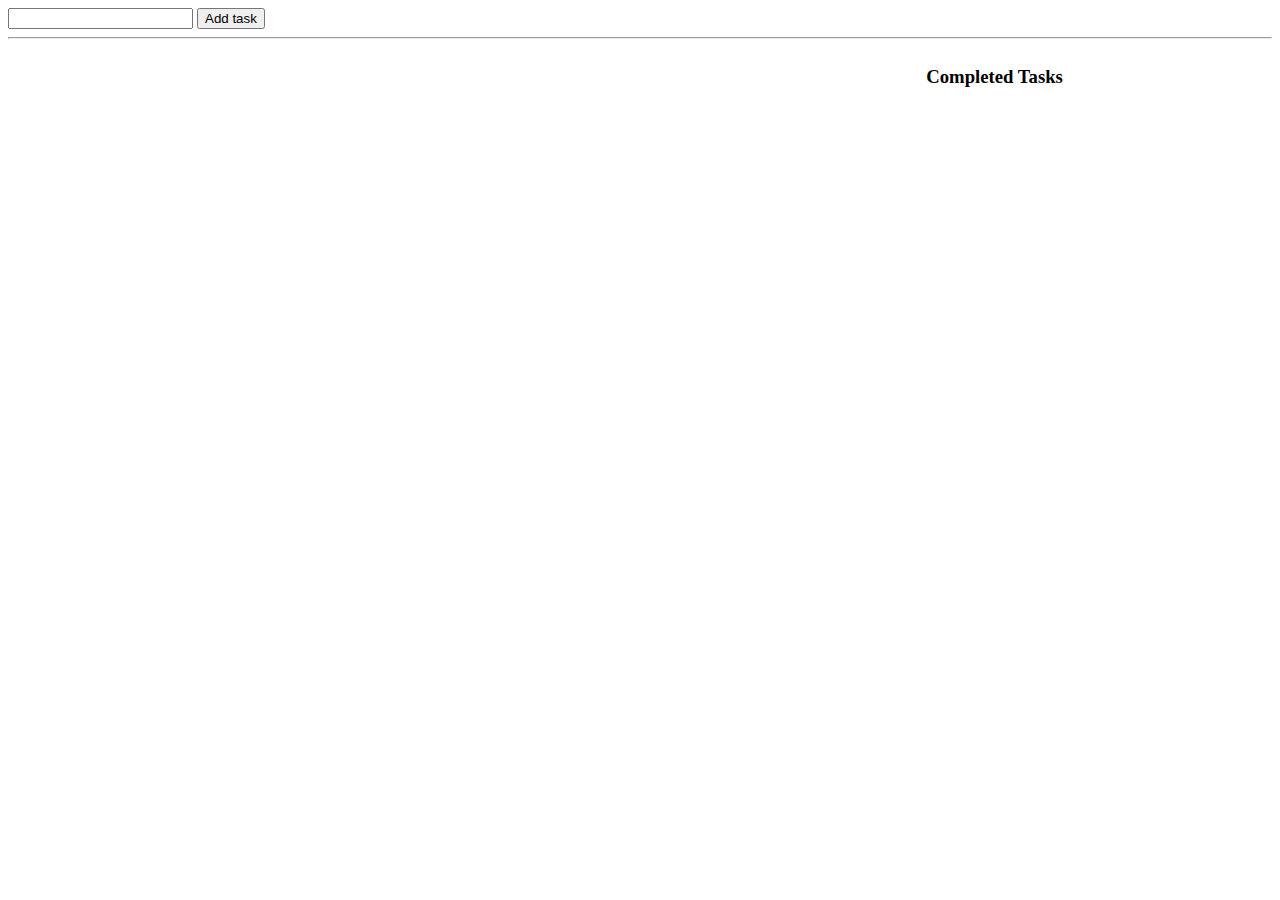
==== index.html @ 07974bbe "my new files ..." ====
<html lang="en">
<head>
    <meta charset="UTF-8">
    <meta name="viewport" content="width=device-width, initial-scale=1.0">
    <title>Document</title>
    <link rel="stylesheet" href="style.css">
</head>
<body>


    <div>
        <input type="mixed" id="input">
        
        <button id="add">Add task</button>
    </div>
    
    
    <hr>
    <div class="tasksContainer">

        <div class="tasks">
            
        </div>
        
        <div class="completedTasks" name="completedTasks">
            <h3>Completed Tasks</h3>  
        </div>
    </div>







    

    <script src="https://code.jquery.com/jquery-3.5.1.js" integrity="sha256-QWo7LDvxbWT2tbbQ97B53yJnYU3WhH/C8ycbRAkjPDc=" crossorigin="anonymous"></script>
    <script src="core.js"></script>


</body>
</html>
---- style.css ----
.tasks{
    width:500px;
    height:500px;
    
}

.tasksContainer {
    display: flex;
    flex-direction: row;
    justify-content: space-evenly;
}
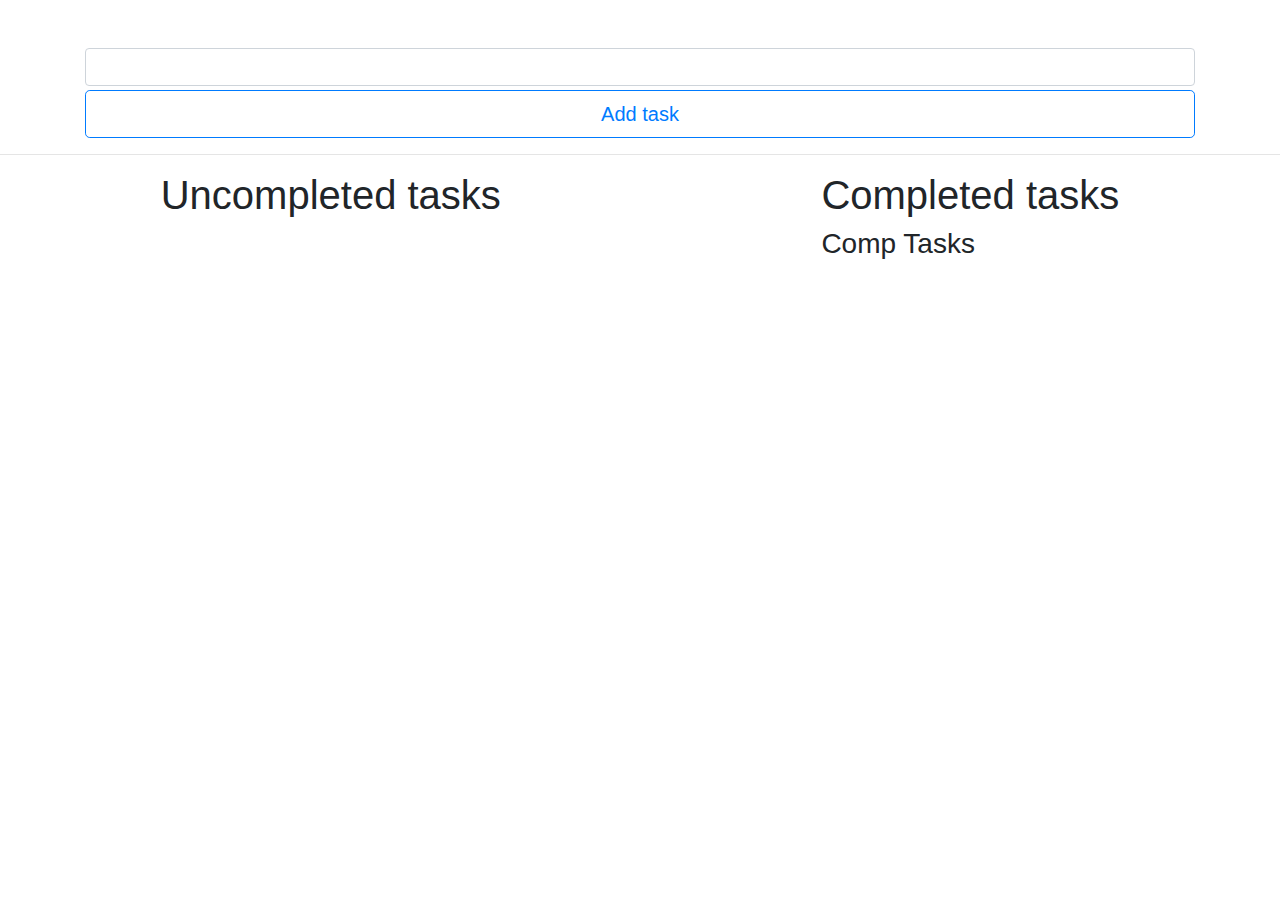
==== commit 7a0797a1: "working project" ====
--- a/index.html
+++ b/index.html
@@ -4,30 +4,37 @@
     <meta name="viewport" content="width=device-width, initial-scale=1.0">
     <title>Document</title>
     <link rel="stylesheet" href="style.css">
+    <link rel="stylesheet" href="https://stackpath.bootstrapcdn.com/bootstrap/4.5.2/css/bootstrap.min.css" integrity="sha384-JcKb8q3iqJ61gNV9KGb8thSsNjpSL0n8PARn9HuZOnIxN0hoP+VmmDGMN5t9UJ0Z" crossorigin="anonymous">
+    <script src="https://stackpath.bootstrapcdn.com/bootstrap/4.5.2/js/bootstrap.min.js" integrity="sha384-B4gt1jrGC7Jh4AgTPSdUtOBvfO8shuf57BaghqFfPlYxofvL8/KUEfYiJOMMV+rV" crossorigin="anonymous" defer></script>
+
 </head>
 <body>
 
 
-    <div>
-        <input type="mixed" id="input">
+    <div class="container">
+        <input type="text" id="input" class="form-control mt-5 mb-1 px-3 py-3 mx-auto">
         
-        <button id="add">Add task</button>
+        <button id="add" class="btn btn-outline-primary btn-lg btn-block">Add task</button>
     </div>
     
-    
     <hr>
+
     <div class="tasksContainer">
+        <div class="uContainer">
+            <h1>Uncompleted tasks <span id="uc"></span></h1>
+            <div class="tasks" >
 
-        <div class="tasks">
-            
+            </div> 
         </div>
-        
-        <div class="completedTasks" name="completedTasks">
-            <h3>Completed Tasks</h3>  
+        <div class="cContainer">
+                <h1>Completed tasks <span id="cc"></span></h1>
+             <div class="completedTasks">
+                 <h3>Comp Tasks</h3>
+             </div>
         </div>
+       
+
     </div>
-
-
 
 
 
@@ -37,7 +44,5 @@
 
     <script src="https://code.jquery.com/jquery-3.5.1.js" integrity="sha256-QWo7LDvxbWT2tbbQ97B53yJnYU3WhH/C8ycbRAkjPDc=" crossorigin="anonymous"></script>
     <script src="core.js"></script>
-
-
 </body>
 </html>--- a/style.css
+++ b/style.css
@@ -5,7 +5,8 @@
 }
 
 .tasksContainer {
-    display: flex;
+    display:flex;
     flex-direction: row;
     justify-content: space-evenly;
-}+}
+
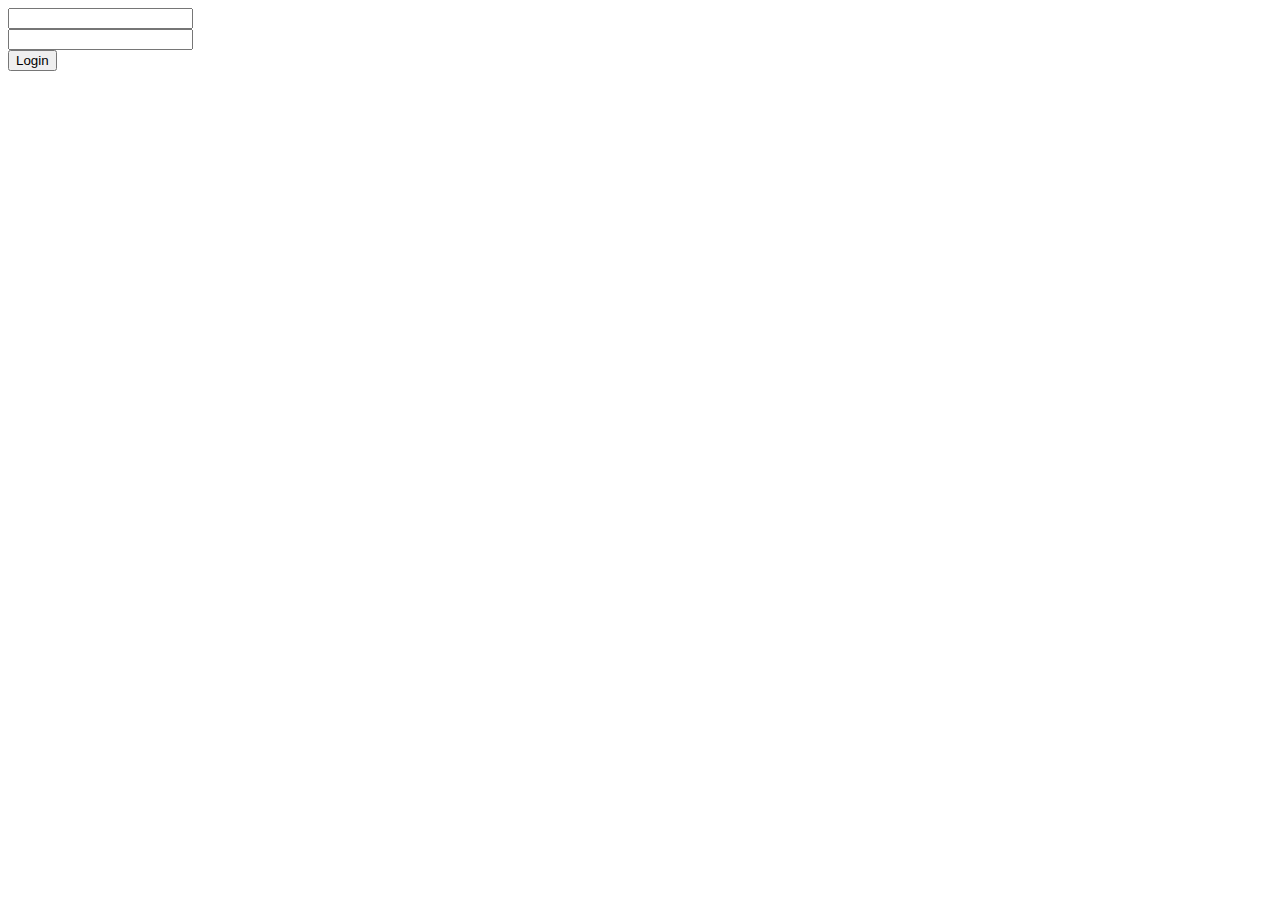
==== commit 45535cb9: "'allex'" ====
--- a/index.html
+++ b/index.html
@@ -3,46 +3,18 @@
     <meta charset="UTF-8">
     <meta name="viewport" content="width=device-width, initial-scale=1.0">
     <title>Document</title>
-    <link rel="stylesheet" href="style.css">
-    <link rel="stylesheet" href="https://stackpath.bootstrapcdn.com/bootstrap/4.5.2/css/bootstrap.min.css" integrity="sha384-JcKb8q3iqJ61gNV9KGb8thSsNjpSL0n8PARn9HuZOnIxN0hoP+VmmDGMN5t9UJ0Z" crossorigin="anonymous">
-    <script src="https://stackpath.bootstrapcdn.com/bootstrap/4.5.2/js/bootstrap.min.js" integrity="sha384-B4gt1jrGC7Jh4AgTPSdUtOBvfO8shuf57BaghqFfPlYxofvL8/KUEfYiJOMMV+rV" crossorigin="anonymous" defer></script>
-
+    <link rel="stylesheet" href="style/index.css">
 </head>
 <body>
+<div class="container">
+    <div class="form">
+        <input type="text" class="name">
+        <br>
+        <input type="text" class="password">
+        <br>
+        <button id="login" onclick="window.location.assign('addItems.html')">Login</button>
+    </div>
+</div>
 
-
-    <div class="container">
-        <input type="text" id="input" class="form-control mt-5 mb-1 px-3 py-3 mx-auto">
-        
-        <button id="add" class="btn btn-outline-primary btn-lg btn-block">Add task</button>
-    </div>
-    
-    <hr>
-
-    <div class="tasksContainer">
-        <div class="uContainer">
-            <h1>Uncompleted tasks <span id="uc"></span></h1>
-            <div class="tasks" >
-
-            </div> 
-        </div>
-        <div class="cContainer">
-                <h1>Completed tasks <span id="cc"></span></h1>
-             <div class="completedTasks">
-                 <h3>Comp Tasks</h3>
-             </div>
-        </div>
-       
-
-    </div>
-
-
-
-
-
-    
-
-    <script src="https://code.jquery.com/jquery-3.5.1.js" integrity="sha256-QWo7LDvxbWT2tbbQ97B53yJnYU3WhH/C8ycbRAkjPDc=" crossorigin="anonymous"></script>
-    <script src="core.js"></script>
 </body>
 </html>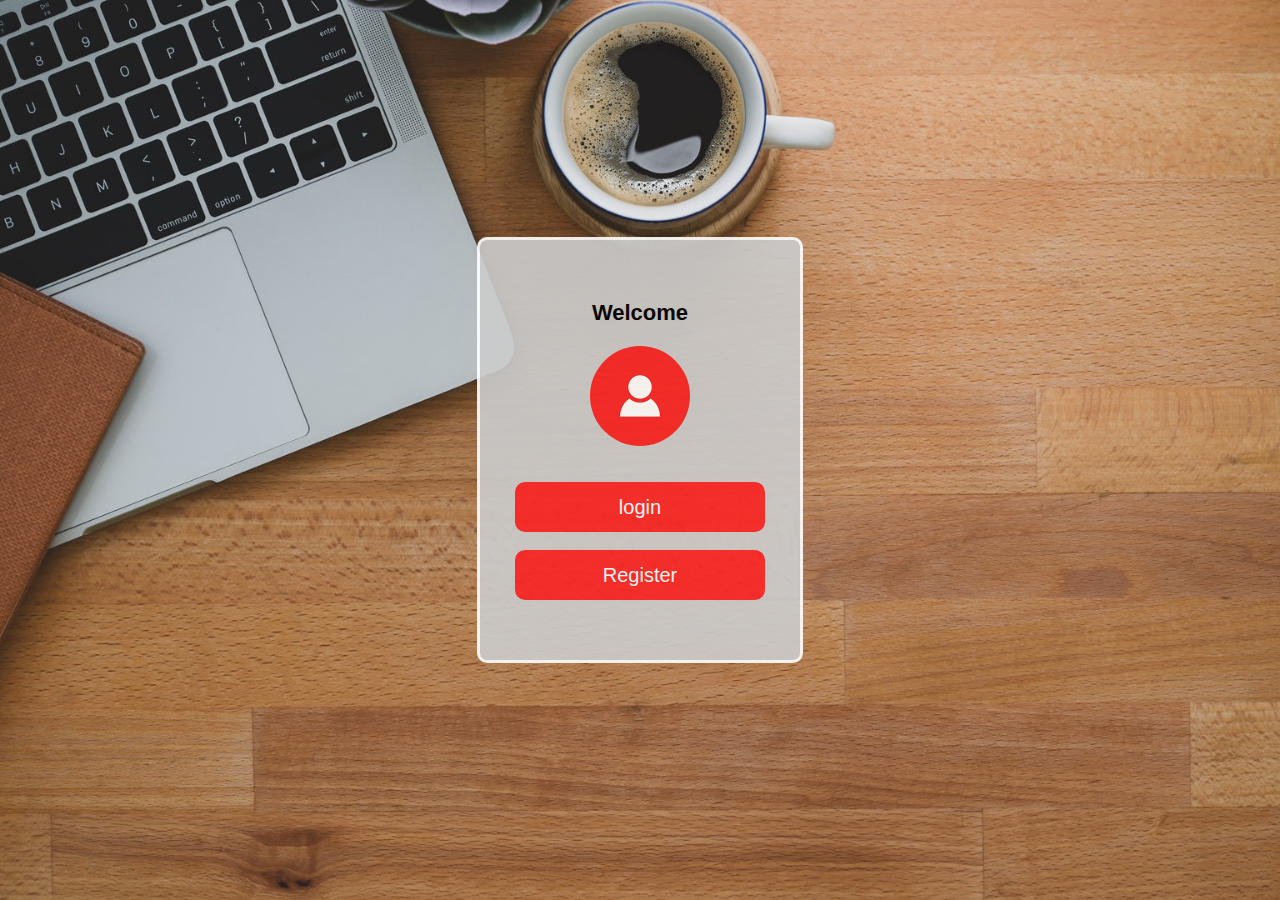
==== commit c5046d18: "new iteration" ====
--- a/index.html
+++ b/index.html
@@ -3,18 +3,43 @@
     <meta charset="UTF-8">
     <meta name="viewport" content="width=device-width, initial-scale=1.0">
     <title>Document</title>
-    <link rel="stylesheet" href="style/index.css">
+    <link rel="stylesheet" href="src/style/style.css">
 </head>
 <body>
-<div class="container">
-    <div class="form">
-        <input type="text" class="name">
-        <br>
-        <input type="text" class="password">
-        <br>
-        <button id="login" onclick="window.location.assign('addItems.html')">Login</button>
+
+
+    <div class="container">
+
+        
+        <div class="box">
+
+            <h1>Welcome</h1>
+             
+            <img src="src/photos/avatar.png" class="avatar">
+            <br>
+            <br>
+            
+            <button id="login" onclick="window.location.assign('src/login.html')">login</button>
+            <br>
+            <button id="register" class= "t1" onclick="window.location.assign('src/register.html')">Register</button>
+
+
+        </div>
+
     </div>
-</div>
+
+
+
+
+
+
+
+
+    <!-- fa landing page
+
+    la register fa campurile sa interactioneze daca nu e completat corect si un ok daca e completat corect
+    sa fie si mai mare de 3 caractere, lafel si cu parolele
+    odata ce fieldurile sunt ok, sa apara butonu de register -->
 
 </body>
 </html>--- a/src/style/style.css
+++ b/src/style/style.css
@@ -0,0 +1,159 @@
+body{
+
+    margin: 0;
+    padding: 0;
+    background-image: url("../photos/main.jpg");
+    background-size: cover;
+    background-position: center;
+    font-family: sans-serif;
+   
+}
+.container{
+    
+    width: 100%;
+    height: 100%;
+    display: flex;
+    flex-direction: column;
+    justify-content: center;
+    align-items: center;
+
+}
+
+
+
+.box{
+
+    border: 3px solid white;
+    border-radius: 10px;
+    width: 320px;
+    height: 420px;
+    top: 50%;
+    left: 50%;
+    background-color: #cccccc;
+    opacity: 0.9;
+    overflow: hidden; 
+    display: flex;
+    flex-direction: column;
+    justify-content: center;
+    align-items: center;
+
+    
+    
+}
+
+.avatar{
+    
+    width: 100px;
+    height: 100px;
+    border-radius: 50%;
+    
+}
+
+h1{
+    margin: 0;
+    padding: 0 0 20px;
+    text-align: center;
+    font-size: 22px;
+}
+
+
+
+ 
+/* #login, #register{
+
+    width: 100%;
+    height: 33%;
+    background-color: seashell;
+    color: black;
+    border: none;
+    cursor: pointer;
+    width: 100%;
+    
+    
+    
+} */
+
+
+/* #login:hover{
+
+    background-color: silver;
+    border: 1px solid black;
+    border-radius: 5px;
+    transition-duration: 200ms;
+
+}
+
+#register:hover{
+
+    background-color: silver;
+    
+    border: 1px solid black;
+    border-radius: 5px;
+    transition-duration: 200ms;
+
+} */
+
+    
+button{
+    
+    /* border: 3px solid #73c2fb;
+    color: white;
+    padding: 15px 32px;
+    text-align: center;
+    text-decoration: none;
+    display: inline-block;
+    font-size: 16px;
+    opacity: 1;
+    border-radius: 10px;
+
+    width: 99%;
+    height: 33%;
+    
+    color: black;
+    border: none;
+    cursor: pointer;
+     */
+
+     border: none;
+     outline: none;
+     height: 50px;
+     width: 250px;
+     background: #fb2525;
+     color: #fff;
+     font-size: 20px;
+     border-radius: 10px;
+
+}
+
+button:hover{
+
+    background-color:  #a11414;
+    
+    border: 1px solid black;
+    border-radius: 10px;
+    transition-duration: 200ms;
+
+}
+
+input{
+
+    border-radius: 4px;
+    border: none;
+    border-bottom: 1px solid #fff;
+    width: 95%;
+    margin: 3px 0;
+    cursor: pointer;
+    padding: 7px 10px;
+    outline: none;
+    height: 40px;
+    
+    font-size: 16px;
+
+  }
+
+  span{
+    background: red;
+    width: 20%;
+    height: 5%;
+    border-radius: 5px;
+}
